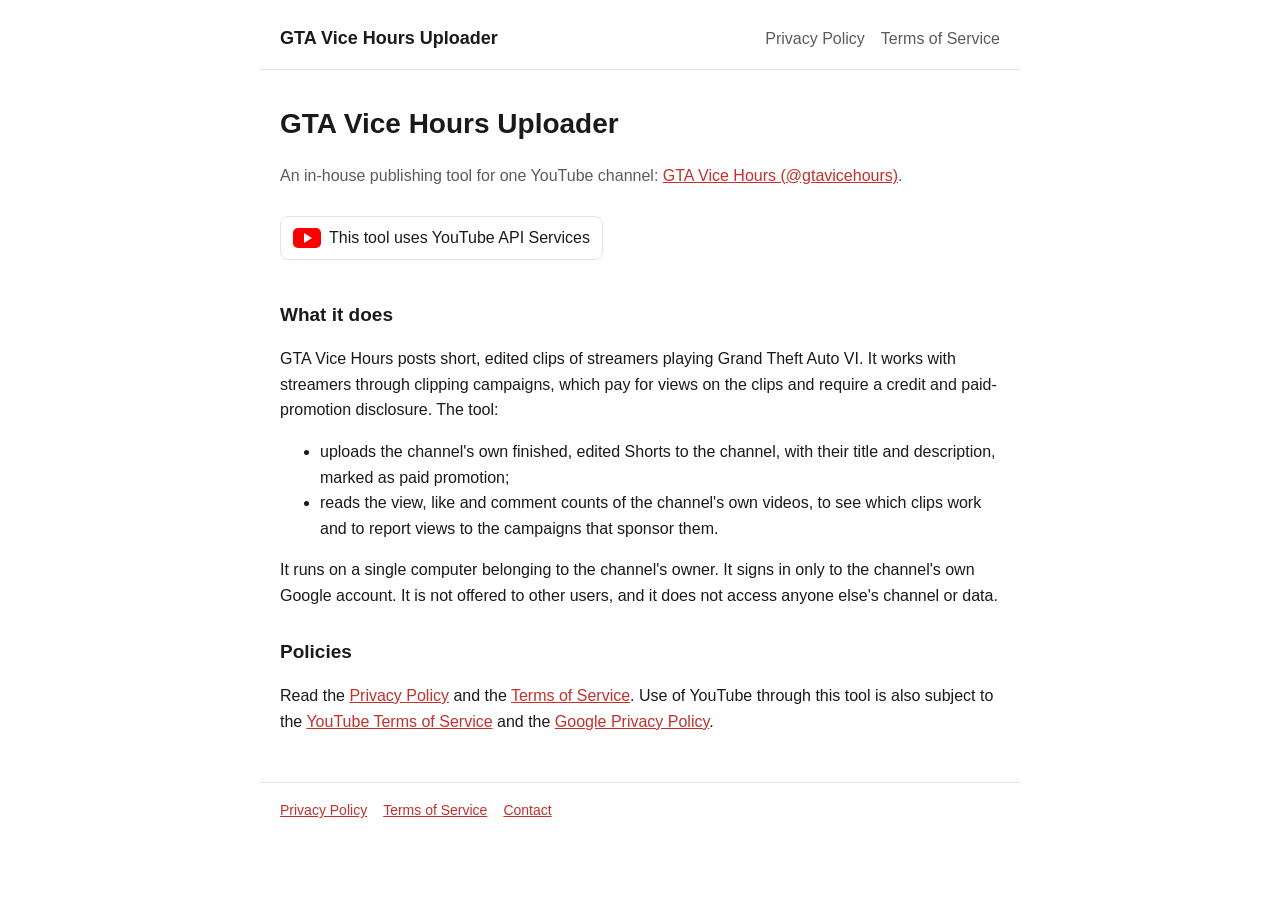
==== index.html @ a9954fec "GTA Vice Hours Uploader: home, privacy policy, terms" ====
<!doctype html>
<html lang="en"><head><meta charset="utf-8"><meta name="viewport" content="width=device-width,initial-scale=1">
<title>GTA Vice Hours Uploader</title><link rel="stylesheet" href="style.css"></head>
<body>
<header><a class="brand" href="./">GTA Vice Hours Uploader</a>
<nav><a href="privacy.html">Privacy Policy</a><a href="terms.html">Terms of Service</a></nav></header>
<main>
<h1>GTA Vice Hours Uploader</h1>
<p class="muted">An in-house publishing tool for one YouTube channel: <a href="https://www.youtube.com/@gtavicehours">GTA Vice Hours (@gtavicehours)</a>.</p>
<div class="badge"><span class="yt" aria-hidden="true"></span><span>This tool uses YouTube API Services</span></div>

<h2>What it does</h2>
<p>GTA Vice Hours posts short, edited clips of streamers playing Grand Theft Auto VI. It works with streamers through
clipping campaigns, which pay for views on the clips and require a credit and paid-promotion disclosure. The tool:</p>
<ul>
<li>uploads the channel's own finished, edited Shorts to the channel, with their title and description, marked as
paid promotion;</li>
<li>reads the view, like and comment counts of the channel's own videos, to see which clips work and to report
views to the campaigns that sponsor them.</li>
</ul>
<p>It runs on a single computer belonging to the channel's owner. It signs in only to the channel's own Google
account. It is not offered to other users, and it does not access anyone else's channel or data.</p>

<h2>Policies</h2>
<p>Read the <a href="privacy.html">Privacy Policy</a> and the <a href="terms.html">Terms of Service</a>. Use of
YouTube through this tool is also subject to the <a href="https://www.youtube.com/t/terms">YouTube Terms of
Service</a> and the <a href="https://policies.google.com/privacy">Google Privacy Policy</a>.</p>
</main>
<footer><a href="privacy.html">Privacy Policy</a><a href="terms.html">Terms of Service</a><a href="https://github.com/DJ-a11/gtavicehours/issues">Contact</a></footer>
</body></html>
---- style.css ----
:root{--bg:#fff;--fg:#1a1a1a;--muted:#5b5b5b;--line:#e4e4e4;--accent:#c4302b}
@media (prefers-color-scheme:dark){:root{--bg:#121212;--fg:#ececec;--muted:#a8a8a8;--line:#2c2c2c;--accent:#ff5a52}}
*{box-sizing:border-box}body{margin:0;background:var(--bg);color:var(--fg);font:16px/1.6 -apple-system,BlinkMacSystemFont,"Segoe UI",Roboto,sans-serif}
header,main,footer{max-width:760px;margin:0 auto;padding:0 20px}
header{display:flex;justify-content:space-between;align-items:center;padding-top:24px;padding-bottom:16px;border-bottom:1px solid var(--line);flex-wrap:wrap;gap:8px}
header a.brand{font-weight:700;font-size:18px;color:var(--fg);text-decoration:none}
nav a{margin-left:16px;color:var(--muted);text-decoration:none}nav a:hover{color:var(--fg)}
h1{font-size:28px;margin:32px 0 8px}h2{font-size:19px;margin:28px 0 6px}
.muted{color:var(--muted)}a{color:var(--accent)}
.badge{display:inline-flex;align-items:center;gap:8px;border:1px solid var(--line);border-radius:8px;padding:8px 12px;margin:12px 0}
.yt{width:28px;height:20px;background:#ff0000;border-radius:5px;position:relative}.yt:after{content:"";position:absolute;left:11px;top:5px;border-left:8px solid #fff;border-top:5px solid transparent;border-bottom:5px solid transparent}
footer{border-top:1px solid var(--line);margin-top:48px;padding-top:16px;padding-bottom:32px;font-size:14px}
footer a{margin-right:16px}
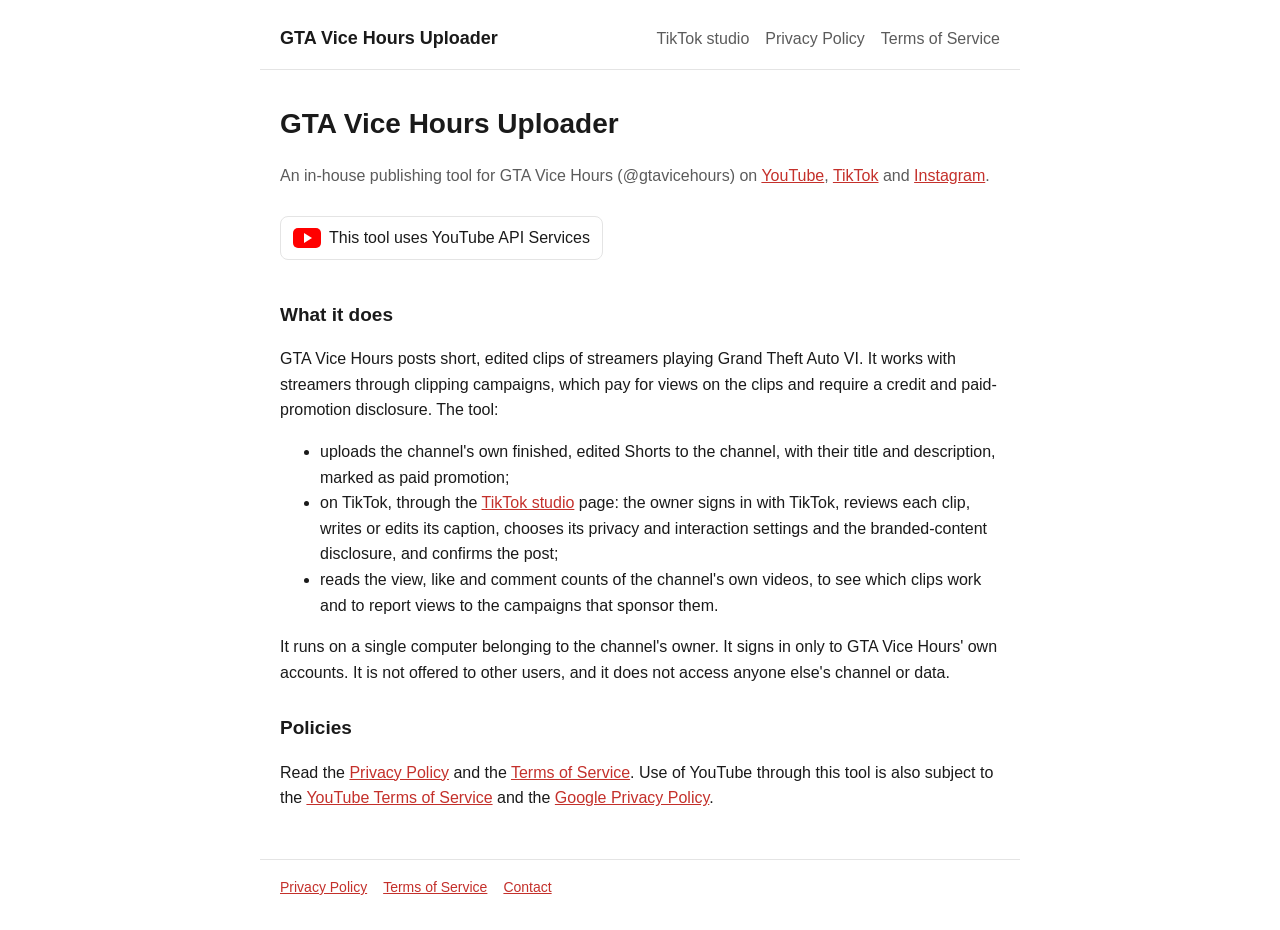
==== commit 76bef27c: "TikTok: studio page (review, privacy choice and consent before each post), sign-in callback, URL ver" ====
--- a/index.html
+++ b/index.html
@@ -3,10 +3,10 @@
 <title>GTA Vice Hours Uploader</title><link rel="stylesheet" href="style.css"></head>
 <body>
 <header><a class="brand" href="./">GTA Vice Hours Uploader</a>
-<nav><a href="privacy.html">Privacy Policy</a><a href="terms.html">Terms of Service</a></nav></header>
+<nav><a href="studio.html">TikTok studio</a><a href="privacy.html">Privacy Policy</a><a href="terms.html">Terms of Service</a></nav></header>
 <main>
 <h1>GTA Vice Hours Uploader</h1>
-<p class="muted">An in-house publishing tool for one YouTube channel: <a href="https://www.youtube.com/@gtavicehours">GTA Vice Hours (@gtavicehours)</a>.</p>
+<p class="muted">An in-house publishing tool for GTA Vice Hours (@gtavicehours) on <a href="https://www.youtube.com/@gtavicehours">YouTube</a>, <a href="https://www.tiktok.com/@gtavicehours">TikTok</a> and <a href="https://www.instagram.com/gtavicehours/">Instagram</a>.</p>
 <div class="badge"><span class="yt" aria-hidden="true"></span><span>This tool uses YouTube API Services</span></div>
 
 <h2>What it does</h2>
@@ -15,11 +15,14 @@
 <ul>
 <li>uploads the channel's own finished, edited Shorts to the channel, with their title and description, marked as
 paid promotion;</li>
+<li>on TikTok, through the <a href="studio.html">TikTok studio</a> page: the owner signs in with TikTok, reviews each
+clip, writes or edits its caption, chooses its privacy and interaction settings and the branded-content
+disclosure, and confirms the post;</li>
 <li>reads the view, like and comment counts of the channel's own videos, to see which clips work and to report
 views to the campaigns that sponsor them.</li>
 </ul>
-<p>It runs on a single computer belonging to the channel's owner. It signs in only to the channel's own Google
-account. It is not offered to other users, and it does not access anyone else's channel or data.</p>
+<p>It runs on a single computer belonging to the channel's owner. It signs in only to GTA Vice Hours' own
+accounts. It is not offered to other users, and it does not access anyone else's channel or data.</p>
 
 <h2>Policies</h2>
 <p>Read the <a href="privacy.html">Privacy Policy</a> and the <a href="terms.html">Terms of Service</a>. Use of
